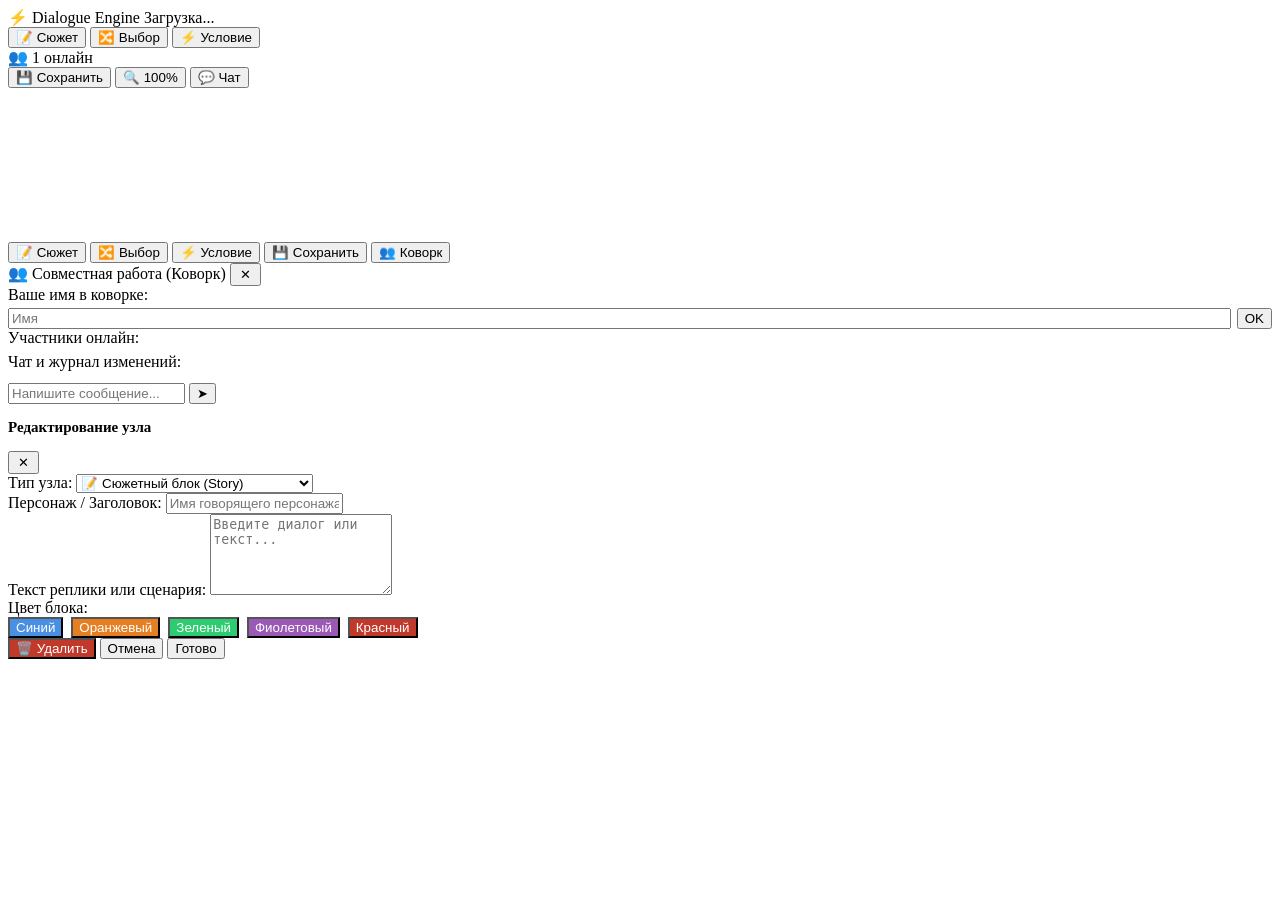
==== cowork/static/index.html @ dfa7e132 "feat: real-time cowork, updater and remove auto-sprite binding from story nodes" ====
<!DOCTYPE html>
<html lang="ru">
<head>
  <meta charset="UTF-8">
  <meta name="viewport" content="width=device-width, initial-scale=1.0, maximum-scale=5.0, user-scalable=yes">
  <meta name="apple-mobile-web-app-capable" content="yes">
  <meta name="mobile-web-app-capable" content="yes">
  <meta name="theme-color" content="#1e1e1e">
  <title>Dialogue Engine - Коворк</title>
  <link rel="stylesheet" href="/static/style.css">
</head>
<body>

  <!-- Верхняя панель (Desktop & Tablet) -->
  <header class="topbar">
    <div class="brand">
      <span class="brand-icon">⚡</span>
      <span class="brand-title">Dialogue Engine</span>
      <span id="lblProjectTitle" class="project-title">Загрузка...</span>
    </div>

    <!-- Быстрое создание нод (Desktop) -->
    <div class="topbar-actions topbar-center-buttons">
      <button class="btn btn-primary" onclick="createNode('story')">📝 Сюжет</button>
      <button class="btn" onclick="createNode('choice')">🔀 Выбор</button>
      <button class="btn" onclick="createNode('condition')">⚡ Условие</button>
    </div>

    <!-- Участники коворка и действия -->
    <div class="topbar-actions">
      <div id="collaboratorsPill" class="collaborators-pill" onclick="toggleDrawer()">
        <span>👥</span>
        <span id="lblOnlineCount">1 онлайн</span>
        <div id="avatarsContainer" class="collaborators-avatars"></div>
      </div>

      <button class="btn btn-success" onclick="saveProject()">
        <span>💾</span> <span class="btn-text">Сохранить</span>
      </button>

      <button class="btn" onclick="resetZoom()" title="Сбросить масштаб (100%)">
        <span>🔍</span> <span id="lblZoom">100%</span>
      </button>

      <button class="btn" onclick="toggleDrawer()">
        <span>💬</span> <span class="btn-text">Чат</span>
      </button>
    </div>
  </header>

  <!-- Интерактивный холст -->
  <main id="canvasContainer" class="canvas-container">
    <div id="canvasWorld" class="canvas-world">
      <!-- SVG слой соединений -->
      <svg id="connectionsSvg" class="connections-svg">
        <defs>
          <marker id="arrow" viewBox="0 0 10 10" refX="8" refY="5" markerWidth="6" markerHeight="6" orient="auto-start-reverse">
            <path d="M 0 1 L 10 5 L 0 9 z" fill="#a9b7c6"/>
          </marker>
          <marker id="arrow-active" viewBox="0 0 10 10" refX="8" refY="5" markerWidth="6" markerHeight="6" orient="auto-start-reverse">
            <path d="M 0 1 L 10 5 L 0 9 z" fill="#ffcc00"/>
          </marker>
        </defs>
        <!-- Активная тянущаяся связь при создании -->
        <path id="tempCable" class="connection-path connection-active" d="" style="display: none;"/>
      </svg>

      <!-- Контейнер блоков сценария -->
      <div id="nodesContainer"></div>

      <!-- Слой удаленных курсоров участников коворка -->
      <div id="remoteCursorsContainer"></div>
    </div>
  </main>

  <!-- Мобильная нижняя панель действий -->
  <nav class="mobile-bottom-bar">
    <button class="mobile-btn" onclick="createNode('story')">
      <span class="mobile-btn-icon">📝</span>
      <span>Сюжет</span>
    </button>
    <button class="mobile-btn" onclick="createNode('choice')">
      <span class="mobile-btn-icon">🔀</span>
      <span>Выбор</span>
    </button>
    <button class="mobile-btn" onclick="createNode('condition')">
      <span class="mobile-btn-icon">⚡</span>
      <span>Условие</span>
    </button>
    <button class="mobile-btn" onclick="saveProject()">
      <span class="mobile-btn-icon">💾</span>
      <span>Сохранить</span>
    </button>
    <button class="mobile-btn" onclick="toggleDrawer()">
      <span class="mobile-btn-icon">👥</span>
      <span>Коворк</span>
    </button>
  </nav>

  <!-- Боковая панель: список участников и чат -->
  <aside id="coworkDrawer" class="drawer">
    <div class="drawer-header">
      <span class="drawer-title">👥 Совместная работа (Коворк)</span>
      <button class="btn" onclick="toggleDrawer()" style="padding: 2px 8px;">✕</button>
    </div>
    <div class="drawer-content">
      <!-- Мой профиль -->
      <div>
        <label class="form-label">Ваше имя в коворке:</label>
        <div style="display: flex; gap: 6px; margin-top: 4px;">
          <input type="text" id="inputMyName" class="form-control" style="flex-grow: 1;" placeholder="Имя">
          <button class="btn btn-primary" onclick="updateMyName()">OK</button>
        </div>
      </div>

      <!-- Список участников онлайн -->
      <div>
        <label class="form-label">Участники онлайн:</label>
        <div id="collaboratorsList" class="collaborators-list" style="margin-top: 6px;"></div>
      </div>

      <!-- Чат и журнал событий -->
      <div style="flex-grow: 1; display: flex; flex-direction: column;">
        <label class="form-label">Чат и журнал изменений:</label>
        <div id="chatBox" class="chat-box" style="margin-top: 6px;"></div>
        <div class="chat-input-row" style="margin-top: 6px;">
          <input type="text" id="inputChatMsg" class="chat-input" placeholder="Напишите сообщение...">
          <button class="btn btn-primary" onclick="sendChatMessage()">➤</button>
        </div>
      </div>
    </div>
  </aside>

  <!-- Модальное окно редактирования узла -->
  <div id="nodeModal" class="modal-overlay">
    <div class="modal-box">
      <div class="modal-header">
        <h3 id="modalTitle" style="font-size: 15px;">Редактирование узла</h3>
        <button class="btn" onclick="closeNodeModal()" style="padding: 2px 8px;">✕</button>
      </div>
      <div class="modal-body">
        <input type="hidden" id="editNodeId">

        <div class="form-group">
          <label class="form-label">Тип узла:</label>
          <select id="editNodeType" class="form-control">
            <option value="story">📝 Сюжетный блок (Story)</option>
            <option value="choice">🔀 Развилка / Выбор (Choice)</option>
            <option value="condition">⚡ Логическое условие (Condition)</option>
            <option value="music">🎵 Музыка / Звук (Audio)</option>
            <option value="label">🏷️ Метка / Сцена (Label)</option>
          </select>
        </div>

        <div class="form-group">
          <label class="form-label">Персонаж / Заголовок:</label>
          <input type="text" id="editNodeTitle" class="form-control" placeholder="Имя говорящего персонажа или метка">
        </div>

        <div class="form-group">
          <label class="form-label">Текст реплики или сценария:</label>
          <textarea id="editNodeContent" class="form-control" rows="5" placeholder="Введите диалог или текст..."></textarea>
        </div>

        <div class="form-group">
          <label class="form-label">Цвет блока:</label>
          <div style="display: flex; gap: 8px; flex-wrap: wrap;">
            <button type="button" class="btn" style="background: #4a90e2; color: white;" onclick="setEditColor('#4a90e2')">Синий</button>
            <button type="button" class="btn" style="background: #e67e22; color: white;" onclick="setEditColor('#e67e22')">Оранжевый</button>
            <button type="button" class="btn" style="background: #2ecc71; color: white;" onclick="setEditColor('#2ecc71')">Зеленый</button>
            <button type="button" class="btn" style="background: #9b59b6; color: white;" onclick="setEditColor('#9b59b6')">Фиолетовый</button>
            <button type="button" class="btn" style="background: #c0392b; color: white;" onclick="setEditColor('#c0392b')">Красный</button>
          </div>
          <input type="hidden" id="editNodeColor" value="">
        </div>
      </div>
      <div class="modal-footer">
        <button class="btn" style="background: #c0392b; color: white; margin-right: auto;" onclick="deleteCurrentNode()">🗑️ Удалить</button>
        <button class="btn" onclick="closeNodeModal()">Отмена</button>
        <button class="btn btn-primary" onclick="saveNodeModal()">Готово</button>
      </div>
    </div>
  </div>

  <script src="/static/app.js"></script>
</body>
</html>
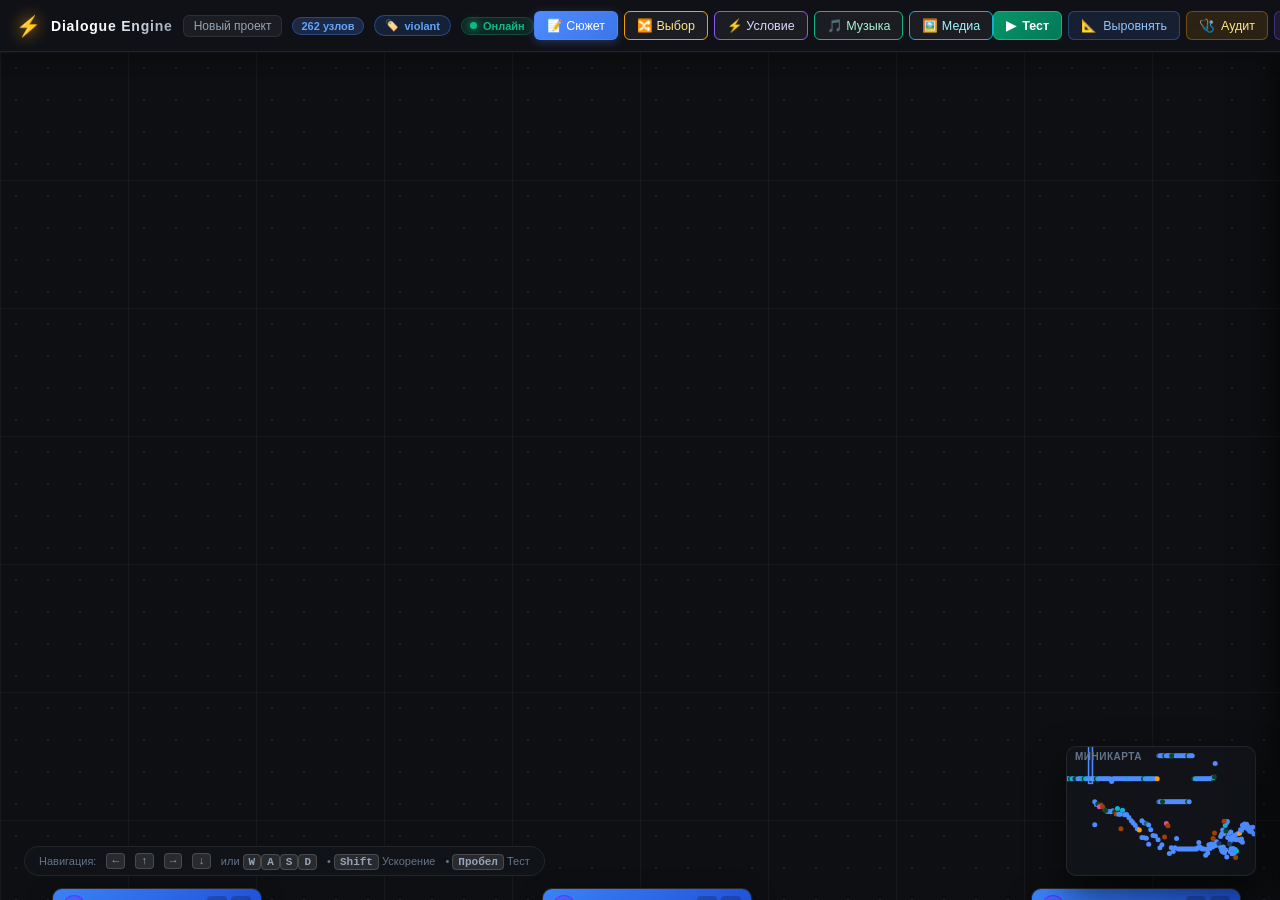
==== commit a7ee4185: "feat: multi-session links, P2P & GitHub Pages web studio" ====
--- a/cowork/static/index.html
+++ b/cowork/static/index.html
@@ -5,46 +5,107 @@
   <meta name="viewport" content="width=device-width, initial-scale=1.0, maximum-scale=5.0, user-scalable=yes">
   <meta name="apple-mobile-web-app-capable" content="yes">
   <meta name="mobile-web-app-capable" content="yes">
-  <meta name="theme-color" content="#1e1e1e">
-  <title>Dialogue Engine - Коворк</title>
-  <link rel="stylesheet" href="/static/style.css">
+  <meta name="theme-color" content="#121318">
+  <title>Dialogue Engine Studio - Коворк 24/7</title>
+  <link rel="stylesheet" href="style.css">
+  <script src="https://unpkg.com/peerjs@1.5.4/dist/peerjs.min.js"></script>
 </head>
 <body>
 
-  <!-- Верхняя панель (Desktop & Tablet) -->
+  <!-- Верхняя панель (Studio Topbar) -->
   <header class="topbar">
     <div class="brand">
       <span class="brand-icon">⚡</span>
       <span class="brand-title">Dialogue Engine</span>
-      <span id="lblProjectTitle" class="project-title">Загрузка...</span>
+      <span id="lblProjectTitle" class="project-title">violant.json</span>
+      <span id="lblNodeCount" style="font-size: 11px; padding: 2px 8px; background: rgba(79, 140, 255, 0.2); color: #60a5fa; border-radius: 12px; font-weight: 700; border: 1px solid rgba(79, 140, 255, 0.3);">262 узла</span>
+      
+      <!-- Индикатор и переключатель сессии (у каждой сессии своя ссылка) -->
+      <button class="btn session-pill-btn" onclick="openSessionModal()" title="Текущая сессия. Нажмите, чтобы скопировать ссылку, сменить или создать новую">
+        <span>🏷️</span>
+        <span id="sessionNameDisplay" style="font-weight: 700; color: #60a5fa;">violant</span>
+      </button>
+
+      <div class="online-indicator">
+        <span class="online-indicator-dot"></span>
+        <span>Онлайн</span>
+      </div>
     </div>
 
     <!-- Быстрое создание нод (Desktop) -->
     <div class="topbar-actions topbar-center-buttons">
       <button class="btn btn-primary" onclick="createNode('story')">📝 Сюжет</button>
-      <button class="btn" onclick="createNode('choice')">🔀 Выбор</button>
-      <button class="btn" onclick="createNode('condition')">⚡ Условие</button>
-    </div>
-
-    <!-- Участники коворка и действия -->
+      <button class="btn" onclick="createNode('choice')" style="border-color: #f59e0b; color: #fde68a;">🔀 Выбор</button>
+      <button class="btn" onclick="createNode('condition')" style="border-color: #8b5cf6; color: #ddd6fe;">⚡ Условие</button>
+      <button class="btn" onclick="createNode('music')" style="border-color: #10b981; color: #a7f3d0;">🎵 Музыка</button>
+      <button class="btn" onclick="createNode('media')" style="border-color: #06b6d4; color: #a5f3fc;">🖼️ Медиа</button>
+    </div>
+
+    <!-- Инструменты и плагины движка -->
     <div class="topbar-actions">
-      <div id="collaboratorsPill" class="collaborators-pill" onclick="toggleDrawer()">
+      <!-- Плагин: Быстрый тест новеллы -->
+      <button class="btn btn-plugin-play" onclick="startQuickPlaytest()" title="Запустить быстрый тест сценария (Пробел)">
+        <span>▶</span> <span>Тест</span>
+      </button>
+
+      <!-- Плагин: Авто-расстановка узлов -->
+      <button class="btn btn-plugin-layout" onclick="runAutoLayout()" title="Автоматически выровнять граф слева направо (Ctrl+L)">
+        <span>📐</span> <span>Выровнять</span>
+      </button>
+
+      <!-- Плагин: Диагностика сюжета -->
+      <button class="btn btn-plugin-audit" onclick="openGraphAuditModal()" title="Проверка связей и тупиков сюжета">
+        <span>🩺</span> <span>Аудит</span>
+      </button>
+
+      <!-- Плагин: Счетчик слов и статистика -->
+      <button class="btn btn-plugin-stats" onclick="openWordStatsModal()" title="Статистика слов и персонажей">
+        <span>📊</span> <span>Слова</span>
+      </button>
+
+      <!-- База персонажей и спрайты -->
+      <button class="btn" onclick="openCharactersModal()" title="База персонажей, цвета реплик и спрайты" style="border-color: #a855f7; color: #d8b4fe;">
+        <span>👥</span> <span>Герои</span>
+      </button>
+
+      <!-- Плагин: Экспорт в Ren'Py -->
+      <button class="btn" onclick="openRenPyExportModal()" title="Сгенерировать и скачать Ren'Py script.rpy" style="border-color: #f43f5e; color: #fda4af;">
+        <span>💾</span> <span>RPY</span>
+      </button>
+
+      <!-- Быстрый поиск и обзор -->
+      <button class="btn" onclick="openNodeSearchModal()" title="Поиск реплики или персонажа (Ctrl+F)">
+        <span>🔍</span>
+      </button>
+
+      <button class="btn" onclick="fitViewToNodes()" title="Уместить все узлы на экране (0)">
+        <span>🎯</span>
+      </button>
+
+      <!-- Поделиться ссылкой на сессию -->
+      <button class="btn btn-primary" onclick="copySessionShareLink()" title="Скопировать персональную ссылку на эту сессию">
+        <span>🔗</span> <span>Поделиться</span>
+      </button>
+
+      <!-- Развертывание в GitHub репозиторий -->
+      <button class="btn" onclick="openGitHubModal()" title="Развертывание и экспорт в GitHub репозиторий" style="border-color: #f43f5e; color: #fda4af;">
+        <span>🐙</span> <span>GitHub</span>
+      </button>
+
+      <button class="btn btn-success" onclick="saveProject()" title="Сохранить проект на сервере (Ctrl+S)">
+        <span>💾</span>
+      </button>
+
+      <button class="btn" onclick="downloadProjectJson()" title="Скачать violant.json на устройство">
+        <span>📥</span>
+      </button>
+
+      <!-- Участники коворка -->
+      <div id="collaboratorsPill" class="collaborators-pill" onclick="toggleDrawer()" title="Участники и чат">
         <span>👥</span>
-        <span id="lblOnlineCount">1 онлайн</span>
+        <span id="lblOnlineCount">1</span>
         <div id="avatarsContainer" class="collaborators-avatars"></div>
       </div>
-
-      <button class="btn btn-success" onclick="saveProject()">
-        <span>💾</span> <span class="btn-text">Сохранить</span>
-      </button>
-
-      <button class="btn" onclick="resetZoom()" title="Сбросить масштаб (100%)">
-        <span>🔍</span> <span id="lblZoom">100%</span>
-      </button>
-
-      <button class="btn" onclick="toggleDrawer()">
-        <span>💬</span> <span class="btn-text">Чат</span>
-      </button>
     </div>
   </header>
 
@@ -55,21 +116,39 @@
       <svg id="connectionsSvg" class="connections-svg">
         <defs>
           <marker id="arrow" viewBox="0 0 10 10" refX="8" refY="5" markerWidth="6" markerHeight="6" orient="auto-start-reverse">
-            <path d="M 0 1 L 10 5 L 0 9 z" fill="#a9b7c6"/>
+            <path d="M 0 1 L 10 5 L 0 9 z" fill="#64748b"/>
           </marker>
           <marker id="arrow-active" viewBox="0 0 10 10" refX="8" refY="5" markerWidth="6" markerHeight="6" orient="auto-start-reverse">
             <path d="M 0 1 L 10 5 L 0 9 z" fill="#ffcc00"/>
           </marker>
         </defs>
-        <!-- Активная тянущаяся связь при создании -->
+        <!-- Активная тянущаяся связь при соединении -->
         <path id="tempCable" class="connection-path connection-active" d="" style="display: none;"/>
       </svg>
 
       <!-- Контейнер блоков сценария -->
       <div id="nodesContainer"></div>
 
-      <!-- Слой удаленных курсоров участников коворка -->
+      <!-- Слой удаленных курсоров участников -->
       <div id="remoteCursorsContainer"></div>
+    </div>
+
+    <!-- Подсказка по управлению стрелочками -->
+    <div class="keyboard-hints-pill">
+      <span>Навигация:</span>
+      <span class="key-kbd">←</span>
+      <span class="key-kbd">↑</span>
+      <span class="key-kbd">→</span>
+      <span class="key-kbd">↓</span>
+      <span>или <span class="key-kbd">W</span><span class="key-kbd">A</span><span class="key-kbd">S</span><span class="key-kbd">D</span></span>
+      <span>• <span class="key-kbd">Shift</span> Ускорение</span>
+      <span>• <span class="key-kbd">Пробел</span> Тест</span>
+    </div>
+
+    <!-- Миникарта всего сценария -->
+    <div class="minimap-panel" id="minimapPanel" title="Кликните на миникарту для быстрого перехода">
+      <span class="minimap-header">Миникарта</span>
+      <canvas id="minimapCanvas" class="minimap-canvas"></canvas>
     </div>
   </main>
 
@@ -83,9 +162,17 @@
       <span class="mobile-btn-icon">🔀</span>
       <span>Выбор</span>
     </button>
-    <button class="mobile-btn" onclick="createNode('condition')">
-      <span class="mobile-btn-icon">⚡</span>
-      <span>Условие</span>
+    <button class="mobile-btn" onclick="startQuickPlaytest()">
+      <span class="mobile-btn-icon" style="color: #10b981;">▶</span>
+      <span>Тест</span>
+    </button>
+    <button class="mobile-btn" onclick="fitViewToNodes()">
+      <span class="mobile-btn-icon">🎯</span>
+      <span>Обзор</span>
+    </button>
+    <button class="mobile-btn" onclick="openNodeSearchModal()">
+      <span class="mobile-btn-icon">🔍</span>
+      <span>Поиск</span>
     </button>
     <button class="mobile-btn" onclick="saveProject()">
       <span class="mobile-btn-icon">💾</span>
@@ -93,14 +180,14 @@
     </button>
     <button class="mobile-btn" onclick="toggleDrawer()">
       <span class="mobile-btn-icon">👥</span>
-      <span>Коворк</span>
+      <span>Чат</span>
     </button>
   </nav>
 
   <!-- Боковая панель: список участников и чат -->
   <aside id="coworkDrawer" class="drawer">
     <div class="drawer-header">
-      <span class="drawer-title">👥 Совместная работа (Коворк)</span>
+      <span class="drawer-title">👥 Участники и Коворк-чат</span>
       <button class="btn" onclick="toggleDrawer()" style="padding: 2px 8px;">✕</button>
     </div>
     <div class="drawer-content">
@@ -113,48 +200,268 @@
         </div>
       </div>
 
-      <!-- Список участников онлайн -->
+      <!-- Список активных соавторов -->
       <div>
-        <label class="form-label">Участники онлайн:</label>
-        <div id="collaboratorsList" class="collaborators-list" style="margin-top: 6px;"></div>
-      </div>
-
-      <!-- Чат и журнал событий -->
+        <label class="form-label">Сейчас в сессии (<span id="drawerOnlineCount">1</span>):</label>
+        <div id="collaboratorsList" style="margin-top: 6px; display: flex; flex-direction: column; gap: 6px;"></div>
+      </div>
+
+      <!-- Чат -->
       <div style="flex-grow: 1; display: flex; flex-direction: column;">
-        <label class="form-label">Чат и журнал изменений:</label>
+        <label class="form-label">Чат коворка:</label>
         <div id="chatBox" class="chat-box" style="margin-top: 6px;"></div>
-        <div class="chat-input-row" style="margin-top: 6px;">
-          <input type="text" id="inputChatMsg" class="chat-input" placeholder="Напишите сообщение...">
-          <button class="btn btn-primary" onclick="sendChatMessage()">➤</button>
+        <div style="display: flex; gap: 6px; margin-top: 8px;">
+          <input type="text" id="inputChatMsg" class="form-control" style="flex-grow: 1;" placeholder="Написать сообщение...">
+          <button class="btn btn-primary" onclick="sendChatMessage()">Отправить</button>
         </div>
       </div>
     </div>
   </aside>
 
-  <!-- Модальное окно редактирования узла -->
+  <!-- ==========================================================================
+       ПЛАГИН 1: РЕЖИМ БЫСТРОГО ТЕСТА НОВЕЛЛЫ (QUICK PLAYTEST)
+       ========================================================================== -->
+  <div id="playtestModal" class="playtest-overlay">
+    <div class="playtest-topbar">
+      <div class="playtest-info">
+        <span style="color: #10b981; font-weight: 700;">▶ ТЕСТИРОВАНИЕ СЦЕНАРИЯ</span>
+        <span>•</span>
+        <span id="playtestNodeId" style="font-family: monospace; color: #94a3b8;">Узел #...</span>
+        <span>•</span>
+        <span style="font-size: 11px; color: #64748b;">Пробел / Enter / Клик для продолжения</span>
+      </div>
+      <div style="display: flex; gap: 8px;">
+        <button class="btn" onclick="playtestRestart()" title="Начать сначала">⏮ Сначала</button>
+        <button class="btn" onclick="playtestBack()" title="Предыдущая реплика">◀ Назад</button>
+        <button class="btn btn-primary" onclick="playtestNext()" title="Следующая реплика">Вперед ▶</button>
+        <button class="btn" onclick="stopQuickPlaytest()" style="background: rgba(239, 68, 68, 0.2); border-color: #ef4444; color: #fca5a5;">✕ Выход</button>
+      </div>
+    </div>
+
+    <!-- Центральная сцена: фоны, метки, развилки -->
+    <div class="playtest-center-stage" id="playtestCenterStage">
+      <div id="playtestSceneLabel" class="playtest-scene-label"></div>
+      <div id="playtestChoicesBox" class="playtest-choices-box" style="display: none;"></div>
+    </div>
+
+    <!-- Нижняя диалоговая плашка новеллы -->
+    <div class="playtest-textbox" onclick="playtestNext()">
+      <div id="playtestSpeakerTag" class="playtest-speaker-tag">Спикер</div>
+      <div id="playtestDialogueText" class="playtest-dialogue-text">Текст диалога...</div>
+      <div class="playtest-advance-hint">▼ Кликните для продолжения</div>
+    </div>
+  </div>
+
+  <!-- ==========================================================================
+       ПЛАГИН 2: ДИАГНОСТИКА СЮЖЕТА (GRAPH VALIDATOR)
+       ========================================================================== -->
+  <div id="auditModal" class="modal-overlay">
+    <div class="modal-card" style="max-width: 650px; max-height: 85vh;">
+      <div class="modal-header">
+        <h3 style="margin: 0; font-size: 16px; color: #f59e0b;">🩺 Диагностика сценария и проверка связей</h3>
+        <button class="btn" onclick="closeGraphAuditModal()" style="padding: 2px 8px;">✕</button>
+      </div>
+      <div class="modal-body" style="padding: 14px 18px;">
+        <div id="auditSummaryBar" style="display: flex; gap: 12px; margin-bottom: 12px; font-size: 13px;"></div>
+        <div id="auditIssuesList" style="display: flex; flex-direction: column; gap: 8px; max-height: 50vh; overflow-y: auto;"></div>
+      </div>
+      <div class="modal-footer">
+        <button class="btn" onclick="closeGraphAuditModal()">Закрыть</button>
+        <button class="btn btn-primary" onclick="runGraphAudit()">Обновить аудит 🔄</button>
+      </div>
+    </div>
+  </div>
+
+  <!-- ==========================================================================
+       ПЛАГИН 3: СТАТИСТИКА СЛОВ И ПЕРСОНАЖЕЙ (WORD COUNTER)
+       ========================================================================== -->
+  <div id="statsModal" class="modal-overlay">
+    <div class="modal-card" style="max-width: 620px; max-height: 85vh;">
+      <div class="modal-header">
+        <h3 style="margin: 0; font-size: 16px; color: #a78bfa;">📊 Статистика слов и персонажей</h3>
+        <button class="btn" onclick="closeWordStatsModal()" style="padding: 2px 8px;">✕</button>
+      </div>
+      <div class="modal-body" style="padding: 16px 18px;">
+        <!-- Карточки ключевых метрик -->
+        <div style="display: grid; grid-template-columns: repeat(4, 1fr); gap: 10px; margin-bottom: 16px;">
+          <div style="background: rgba(255,255,255,0.04); padding: 10px; border-radius: 8px; text-align: center; border: 1px solid var(--border);">
+            <div id="statTotalWords" style="font-size: 20px; font-weight: 800; color: #4f8cff;">0</div>
+            <div style="font-size: 11px; color: #94a3b8; margin-top: 2px;">Всего слов</div>
+          </div>
+          <div style="background: rgba(255,255,255,0.04); padding: 10px; border-radius: 8px; text-align: center; border: 1px solid var(--border);">
+            <div id="statTotalChars" style="font-size: 20px; font-weight: 800; color: #10b981;">0</div>
+            <div style="font-size: 11px; color: #94a3b8; margin-top: 2px;">Символов</div>
+          </div>
+          <div style="background: rgba(255,255,255,0.04); padding: 10px; border-radius: 8px; text-align: center; border: 1px solid var(--border);">
+            <div id="statTotalNodes" style="font-size: 20px; font-weight: 800; color: #f59e0b;">0</div>
+            <div style="font-size: 11px; color: #94a3b8; margin-top: 2px;">Узлов сценария</div>
+          </div>
+          <div style="background: rgba(255,255,255,0.04); padding: 10px; border-radius: 8px; text-align: center; border: 1px solid var(--border);">
+            <div id="statReadingTime" style="font-size: 20px; font-weight: 800; color: #ec4899;">0 мин</div>
+            <div style="font-size: 11px; color: #94a3b8; margin-top: 2px;">Время чтения</div>
+          </div>
+        </div>
+
+        <h4 style="font-size: 13px; color: #cbd5e1; margin-bottom: 8px;">Реплики по персонажам:</h4>
+        <div id="statCharactersTable" style="display: flex; flex-direction: column; gap: 8px; max-height: 40vh; overflow-y: auto;"></div>
+      </div>
+      <div class="modal-footer">
+        <button class="btn btn-primary" onclick="closeWordStatsModal()">Понятно</button>
+      </div>
+    </div>
+  </div>
+
+  <!-- ==========================================================================
+       ПЛАГИН 4: ЭКСПОРТ В REN'PY (.RPY)
+       ========================================================================== -->
+  <div id="renpyModal" class="modal-overlay">
+    <div class="modal-card" style="max-width: 680px; max-height: 85vh;">
+      <div class="modal-header">
+        <h3 style="margin: 0; font-size: 16px; color: #f43f5e;">💾 Экспорт в Ren'Py (script.rpy)</h3>
+        <button class="btn" onclick="closeRenPyExportModal()" style="padding: 2px 8px;">✕</button>
+      </div>
+      <div class="modal-body" style="padding: 14px 18px;">
+        <p style="font-size: 13px; color: #94a3b8; margin-bottom: 10px;">
+          Чистый скрипт Ren'Py со всеми метками, диалогами, персонажами и развилками menus:
+        </p>
+        <textarea id="renpyCodePreview" class="form-control" style="font-family: monospace; font-size: 12px; height: 320px; white-space: pre;" readonly></textarea>
+      </div>
+      <div class="modal-footer">
+        <button class="btn" onclick="copyRenPyCode()">📋 Скопировать код</button>
+        <button class="btn btn-success" onclick="downloadRenPyFile()">📥 Скачать script.rpy</button>
+      </div>
+    </div>
+  </div>
+
+  <!-- ==========================================================================
+       ПОИСК УЗЛОВ СЦЕНАРИЯ
+       ========================================================================== -->
+  <div id="searchModal" class="modal-overlay">
+    <div class="modal-card" style="max-width: 600px; max-height: 85vh;">
+      <div class="modal-header">
+        <h3 style="margin: 0; font-size: 16px;">🔍 Поиск по сценарию (<span id="searchResultCount">0</span> узлов)</h3>
+        <button class="btn" onclick="closeNodeSearchModal()" style="padding: 2px 8px;">✕</button>
+      </div>
+      <div style="padding: 12px 16px; border-bottom: 1px solid var(--border);">
+        <input type="text" id="nodeSearchInput" class="form-control" placeholder="Поиск по персонажу, тексту реплики или ID..." oninput="filterNodeList(this.value)">
+      </div>
+      <div id="nodeSearchResults" style="overflow-y: auto; flex-grow: 1; padding: 10px 16px; display: flex; flex-direction: column; gap: 8px; max-height: 50vh;"></div>
+    </div>
+  </div>
+
+  <!-- ==========================================================================
+       АВТОРИЗАЦИЯ (ПАРОЛЬ)
+       ========================================================================== -->
+  <div id="authModal" class="modal-overlay">
+    <div class="modal-card" style="max-width: 360px; text-align: center; border: 1px solid #333;">
+      <div style="font-size: 38px; margin-bottom: 8px;">🔒</div>
+      <h2 style="margin: 0 0 6px 0; font-size: 19px; color: #fff;">Dialogue Engine</h2>
+      <p style="color: #888; font-size: 13px; margin: 0 0 18px 0;">Введите пароль для доступа к коворку</p>
+
+      <div class="form-group" style="margin-bottom: 14px;">
+        <input type="password" id="authPasswordInput" class="form-control" placeholder="Пароль..." style="font-size: 16px; text-align: center; letter-spacing: 2px;" onkeydown="if(event.key==='Enter')submitAuthPassword()">
+      </div>
+
+      <div style="display: flex; align-items: center; justify-content: center; gap: 8px; margin-bottom: 18px; font-size: 13px; color: #aaa;">
+        <input type="checkbox" id="authRememberMe" checked>
+        <label for="authRememberMe">Запомнить на этом устройстве</label>
+      </div>
+
+      <div id="authErrorMsg" style="color: #ff5555; font-size: 13px; margin-bottom: 12px; display: none;"></div>
+
+      <button class="btn btn-primary" onclick="submitAuthPassword()" style="width: 100%; padding: 10px; font-size: 15px; border-radius: 6px;">
+        Войти 🚀
+      </button>
+    </div>
+  </div>
+
+  <!-- ==========================================================================
+       РЕДАКТИРОВАНИЕ УЗЛА
+       ========================================================================== -->
   <div id="nodeModal" class="modal-overlay">
-    <div class="modal-box">
-      <div class="modal-header">
-        <h3 id="modalTitle" style="font-size: 15px;">Редактирование узла</h3>
+    <div class="modal-card" style="max-width: 620px; width: 95%;">
+      <div class="modal-header">
+        <h3 id="modalNodeTitle" style="margin: 0; font-size: 16px;">Редактировать узел</h3>
         <button class="btn" onclick="closeNodeModal()" style="padding: 2px 8px;">✕</button>
       </div>
-      <div class="modal-body">
+      <div class="modal-body" style="max-height: 75vh; overflow-y: auto;">
         <input type="hidden" id="editNodeId">
 
         <div class="form-group">
           <label class="form-label">Тип узла:</label>
-          <select id="editNodeType" class="form-control">
-            <option value="story">📝 Сюжетный блок (Story)</option>
-            <option value="choice">🔀 Развилка / Выбор (Choice)</option>
-            <option value="condition">⚡ Логическое условие (Condition)</option>
-            <option value="music">🎵 Музыка / Звук (Audio)</option>
-            <option value="label">🏷️ Метка / Сцена (Label)</option>
+          <select id="editNodeType" class="form-control" onchange="onNodeTypeChanged(this.value)">
+            <option value="story">📝 Сюжет / Диалог</option>
+            <option value="choice">🔀 Выбор / Развилка</option>
+            <option value="condition">⚡ Условие (If / Else)</option>
+            <option value="music">🎵 Музыка / Звук</option>
+            <option value="media">🖼️ Медиа / Фон / Спрайт</option>
+            <option value="label">🏷️ Метка сцены (Label)</option>
+            <option value="pause">⏱️ Пауза</option>
+            <option value="variable">📦 Переменная</option>
+            <option value="animation">✨ Анимация</option>
+            <option value="python_code">🐍 Python код</option>
           </select>
         </div>
 
+        <!-- Поле заголовка / имени говорящего -->
         <div class="form-group">
-          <label class="form-label">Персонаж / Заголовок:</label>
-          <input type="text" id="editNodeTitle" class="form-control" placeholder="Имя говорящего персонажа или метка">
+          <div style="display: flex; justify-content: space-between; align-items: center; margin-bottom: 4px;">
+            <label class="form-label" style="margin: 0;">Персонаж / Заголовок:</label>
+            <button type="button" class="btn" onclick="setNarratorTitle()" style="font-size: 11px; padding: 2px 8px; color: #94a3b8;">💭 Слова автора (#)</button>
+          </div>
+          <!-- Быстрый выбор героев -->
+          <div id="charQuickPills" style="display: flex; gap: 6px; flex-wrap: wrap; margin-bottom: 6px;"></div>
+          <input type="text" id="editNodeTitle" class="form-control" placeholder="Например: Ника (pose_01) или Ривер" oninput="onNodeTitleInput(this.value)">
+        </div>
+
+        <!-- 1. ЦВЕТ ИМЕНИ ПЕРСОНАЖА -->
+        <div class="form-group" id="nodeHeaderTextColorGroup">
+          <div style="display: flex; justify-content: space-between; align-items: center; margin-bottom: 6px;">
+            <label class="form-label" style="margin: 0;">🎨 Цвет имени говорящего (в шапке блока):</label>
+            <span id="charColorPreview" style="font-weight: 700; font-size: 13px; padding: 2px 10px; border-radius: 4px; background: rgba(0,0,0,0.4); border: 1px solid rgba(255,255,255,0.1);">Имя персонажа</span>
+          </div>
+          <div style="display: flex; gap: 6px; flex-wrap: wrap; align-items: center;">
+            <button type="button" class="char-color-pill" style="background: #0080ff;" onclick="setCharTextColor('#0080ff')" title="Синий (Ривер)"></button>
+            <button type="button" class="char-color-pill" style="background: #00ffcc;" onclick="setCharTextColor('#00ffcc')" title="Бирюзовый (Ника)"></button>
+            <button type="button" class="char-color-pill" style="background: #ffff00;" onclick="setCharTextColor('#ffff00')" title="Жёлтый (Джен)"></button>
+            <button type="button" class="char-color-pill" style="background: #c060f8;" onclick="setCharTextColor('#c060f8')" title="Фиолетовый (Энджи)"></button>
+            <button type="button" class="char-color-pill" style="background: #8000ff;" onclick="setCharTextColor('#8000ff')" title="Пурпурный (???)"></button>
+            <button type="button" class="char-color-pill" style="background: #66ccff;" onclick="setCharTextColor('#66ccff')" title="Голубой (Телевизор)"></button>
+            <button type="button" class="char-color-pill" style="background: #ffffff;" onclick="setCharTextColor('#ffffff')" title="Белый"></button>
+            <button type="button" class="char-color-pill" style="background: #e74c3c;" onclick="setCharTextColor('#e74c3c')" title="Рубиновый"></button>
+            <button type="button" class="char-color-pill" style="background: #2ecc71;" onclick="setCharTextColor('#2ecc71')" title="Изумрудный"></button>
+            <input type="color" id="editNodeHeaderTextColorPicker" onchange="setCharTextColor(this.value)" style="width: 32px; height: 28px; padding: 0; border: none; border-radius: 4px; cursor: pointer; background: transparent;">
+            <input type="text" id="editNodeHeaderTextColor" class="form-control" style="width: 90px; height: 28px; font-family: monospace; font-size: 12px; padding: 2px 6px;" placeholder="#ffffff" oninput="setCharTextColor(this.value)">
+          </div>
+        </div>
+
+        <!-- 2. ЭМОЦИЯ И СПРАЙТ ПЕРСОНАЖА -->
+        <div class="form-group" id="nodeEmotionGroup">
+          <div style="display: flex; justify-content: space-between; align-items: center; margin-bottom: 6px;">
+            <label class="form-label" style="margin: 0;">🎭 Эмоция / Поза спрайта:</label>
+            <span style="font-size: 11px; color: #94a3b8;">(прописывается в заголовке: <code>Имя (эмоция)</code>)</span>
+          </div>
+          <div id="nodeEmotionPills" style="display: flex; gap: 6px; flex-wrap: wrap; margin-bottom: 6px;"></div>
+          <div style="display: flex; gap: 8px; align-items: center;">
+            <input type="text" id="editNodeEmotion" class="form-control" placeholder="Например: радость или pose_01" oninput="onEmotionInputChanged(this.value)" style="flex: 1;">
+            <button type="button" class="btn" style="padding: 4px 10px; font-size: 12px;" onclick="clearEmotion()">✕ Сброс</button>
+          </div>
+        </div>
+
+        <!-- 3. ПРЕВЬЮ СПРАЙТА В МОДАЛКЕ -->
+        <div id="nodeSpritePreviewContainer" class="node-sprite-preview-box">
+          <div class="node-sprite-preview-img-wrap">
+            <img id="nodeModalSpriteImg" src="" alt="Спрайт" style="display: none;">
+            <div id="nodeModalSpritePlaceholder" class="sprite-placeholder">
+              <span>🧍</span>
+              <span style="font-size: 11px; color: #64748b;">Нет файла</span>
+            </div>
+          </div>
+          <div class="node-sprite-preview-info">
+            <div id="nodeModalSpriteTitle" style="font-weight: 600; color: #f8fafc; font-size: 13px;">Персонаж не выбран</div>
+            <div id="nodeModalSpriteFile" style="font-size: 11px; color: #10b981; font-family: monospace;">—</div>
+            <div style="font-size: 11px; color: #64748b; margin-top: 4px;">Спрайт связывается автоматически по эмоции из заголовка</div>
+          </div>
         </div>
 
         <div class="form-group">
@@ -162,26 +469,168 @@
           <textarea id="editNodeContent" class="form-control" rows="5" placeholder="Введите диалог или текст..."></textarea>
         </div>
 
+        <!-- 4. ЦВЕТ ШАПКИ / ФОНА БЛОКА -->
         <div class="form-group">
-          <label class="form-label">Цвет блока:</label>
-          <div style="display: flex; gap: 8px; flex-wrap: wrap;">
-            <button type="button" class="btn" style="background: #4a90e2; color: white;" onclick="setEditColor('#4a90e2')">Синий</button>
-            <button type="button" class="btn" style="background: #e67e22; color: white;" onclick="setEditColor('#e67e22')">Оранжевый</button>
-            <button type="button" class="btn" style="background: #2ecc71; color: white;" onclick="setEditColor('#2ecc71')">Зеленый</button>
-            <button type="button" class="btn" style="background: #9b59b6; color: white;" onclick="setEditColor('#9b59b6')">Фиолетовый</button>
-            <button type="button" class="btn" style="background: #c0392b; color: white;" onclick="setEditColor('#c0392b')">Красный</button>
+          <label class="form-label">Цвет фона шапки блока:</label>
+          <div style="display: flex; gap: 8px; flex-wrap: wrap; align-items: center;">
+            <button type="button" class="btn" style="background: #4f8cff; color: white;" onclick="setEditColor('#4f8cff')">Синий</button>
+            <button type="button" class="btn" style="background: #f59e0b; color: white;" onclick="setEditColor('#f59e0b')">Оранжевый</button>
+            <button type="button" class="btn" style="background: #10b981; color: white;" onclick="setEditColor('#10b981')">Зеленый</button>
+            <button type="button" class="btn" style="background: #8b5cf6; color: white;" onclick="setEditColor('#8b5cf6')">Фиолетовый</button>
+            <button type="button" class="btn" style="background: #ef4444; color: white;" onclick="setEditColor('#ef4444')">Красный</button>
+            <button type="button" class="btn" style="background: #334155; color: white;" onclick="setEditColor('')">По умолчанию</button>
+            <input type="color" id="editNodeColorPicker" onchange="setEditColor(this.value)" style="width: 32px; height: 28px; padding: 0; border: none; border-radius: 4px; cursor: pointer; background: transparent;">
           </div>
           <input type="hidden" id="editNodeColor" value="">
         </div>
       </div>
       <div class="modal-footer">
-        <button class="btn" style="background: #c0392b; color: white; margin-right: auto;" onclick="deleteCurrentNode()">🗑️ Удалить</button>
+        <button class="btn" style="background: #ef4444; color: white; margin-right: auto;" onclick="deleteCurrentNode()">🗑️ Удалить</button>
         <button class="btn" onclick="closeNodeModal()">Отмена</button>
         <button class="btn btn-primary" onclick="saveNodeModal()">Готово</button>
       </div>
     </div>
   </div>
 
-  <script src="/static/app.js"></script>
+  <!-- ==========================================================================
+       БАЗА ПЕРСОНАЖЕЙ (CHARACTER MANAGER)
+       ========================================================================== -->
+  <div id="charactersModal" class="modal-overlay">
+    <div class="modal-card" style="max-width: 760px; width: 95%;">
+      <div class="modal-header">
+        <div style="display: flex; align-items: center; gap: 10px;">
+          <span style="font-size: 22px;">👥</span>
+          <div>
+            <h3 style="margin: 0; font-size: 16px;">База персонажей (Character Manager)</h3>
+            <div style="font-size: 11px; color: #94a3b8;">Цвета имен реплик, пресеты эмоций, аватары и автоподстановка</div>
+          </div>
+        </div>
+        <button class="btn" onclick="closeCharactersModal()" style="padding: 2px 8px;">✕</button>
+      </div>
+      <div class="modal-body" style="max-height: 72vh; overflow-y: auto;">
+        <div style="display: flex; justify-content: space-between; align-items: center; margin-bottom: 14px; gap: 8px; flex-wrap: wrap;">
+          <button class="btn btn-primary" onclick="openAddCharacterPrompt()" style="font-size: 12px; padding: 5px 12px;">➕ Добавить персонажа</button>
+          <button class="btn" onclick="scanCharactersFromGraph()" style="font-size: 12px; padding: 5px 12px; border-color: #3b82f6; color: #93c5fd;" title="Найти всех персонажей из сценария">🔄 Сканировать из сценария</button>
+        </div>
+        <div id="charactersListContainer" style="display: flex; flex-direction: column; gap: 10px;">
+          <!-- Карточки персонажей формируются в app.js -->
+        </div>
+      </div>
+      <div class="modal-footer">
+        <button class="btn" onclick="closeCharactersModal()">Закрыть</button>
+      </div>
+    </div>
+  </div>
+
+  <!-- ==========================================================================
+       УПРАВЛЕНИЕ СЕССИЯМИ (У КАЖДОЙ СЕССИИ СВОЯ ССЫЛКА)
+       ========================================================================== -->
+  <div id="sessionModal" class="modal-overlay">
+    <div class="modal-card" style="max-width: 620px; width: 95%;">
+      <div class="modal-header">
+        <div style="display: flex; align-items: center; gap: 10px;">
+          <span style="font-size: 22px;">🏷️</span>
+          <div>
+            <h3 style="margin: 0; font-size: 16px;">Сессии и совместные комнаты</h3>
+            <div style="font-size: 11px; color: #94a3b8;">У каждой сессии своя персональная ссылка для совместной работы</div>
+          </div>
+        </div>
+        <button class="btn" onclick="closeSessionModal()" style="padding: 2px 8px;">✕</button>
+      </div>
+      <div class="modal-body">
+        <!-- Текущая ссылка на сессию -->
+        <div class="form-group">
+          <label class="form-label">🔗 Персональная ссылка на текущую сессию:</label>
+          <div style="display: flex; gap: 8px;">
+            <input type="text" id="sessionShareLinkInput" class="form-control" readonly style="font-family: monospace; font-size: 12px; background: #12141a; color: #38bdf8;">
+            <button class="btn btn-primary" onclick="copySessionShareLink()" style="white-space: nowrap;">📋 Копировать</button>
+          </div>
+          <div style="font-size: 11px; color: #94a3b8; margin-top: 4px;">Любой, кто перейдет по этой ссылке, сразу подключится к редактированию этого проекта.</div>
+        </div>
+
+        <!-- Создание новой сессии / переход в другую -->
+        <div class="form-group" style="padding-top: 10px; border-top: 1px solid rgba(255,255,255,0.08);">
+          <label class="form-label">➕ Создать новую комнату или перейти по имени:</label>
+          <div style="display: flex; gap: 8px;">
+            <input type="text" id="newSessionNameInput" class="form-control" placeholder="Например: chapter2, test_room, prologue">
+            <button class="btn btn-success" onclick="createNewSessionFromModal()" style="white-space: nowrap;">Перейти 🚀</button>
+          </div>
+        </div>
+
+        <!-- Список известных сессий -->
+        <div class="form-group" style="margin-top: 14px;">
+          <div style="display: flex; justify-content: space-between; align-items: center; margin-bottom: 6px;">
+            <label class="form-label" style="margin: 0;">📁 Доступные комнаты:</label>
+            <button class="btn" onclick="refreshSessionsList()" style="font-size: 11px; padding: 2px 8px;">🔄 Обновить</button>
+          </div>
+          <div id="sessionsListContainer" style="display: flex; flex-direction: column; gap: 6px; max-height: 200px; overflow-y: auto;">
+            <!-- Список генерируется через JS -->
+          </div>
+        </div>
+      </div>
+      <div class="modal-footer">
+        <button class="btn" onclick="closeSessionModal()">Закрыть</button>
+      </div>
+    </div>
+  </div>
+
+  <!-- ==========================================================================
+       РАЗВЕРТЫВАНИЕ В GITHUB РЕПОЗИТОРИЙ
+       ========================================================================== -->
+  <div id="githubModal" class="modal-overlay">
+    <div class="modal-card" style="max-width: 680px; width: 95%;">
+      <div class="modal-header">
+        <div style="display: flex; align-items: center; gap: 10px;">
+          <span style="font-size: 24px;">🐙</span>
+          <div>
+            <h3 style="margin: 0; font-size: 16px;">Развертывание в GitHub репозиторий</h3>
+            <div style="font-size: 11px; color: #94a3b8;">Хостинг на GitHub Pages, CI/CD деплой и экспорт без необходимости в VPS сервере</div>
+          </div>
+        </div>
+        <button class="btn" onclick="closeGitHubModal()" style="padding: 2px 8px;">✕</button>
+      </div>
+      <div class="modal-body">
+        <div style="background: rgba(30, 41, 59, 0.7); border: 1px solid rgba(255,255,255,0.1); border-radius: 8px; padding: 14px; margin-bottom: 14px;">
+          <div style="font-weight: 700; color: #f8fafc; font-size: 14px; margin-bottom: 6px; display: flex; align-items: center; gap: 8px;">
+            <span>🌐 Онлайн-версия на GitHub Pages:</span>
+            <span class="online-indicator-dot" style="display: inline-block;"></span>
+          </div>
+          <div style="display: flex; gap: 8px; align-items: center;">
+            <a id="githubPagesUrl" href="https://komendant-zero.github.io/dialogue-engine/app/" target="_blank" class="form-control" style="font-family: monospace; font-size: 12px; color: #38bdf8; text-decoration: none; display: flex; align-items: center;">
+              https://komendant-zero.github.io/dialogue-engine/app/
+            </a>
+            <button class="btn btn-primary" onclick="copyGitHubPagesLink()" style="white-space: nowrap;">📋 Копировать</button>
+          </div>
+          <div style="font-size: 12px; color: #94a3b8; margin-top: 8px;">
+            Вся веб-студия развернута напрямую на GitHub Pages. Сценарии, авто-расстановка, плеер новеллы, спрайты и коворк работают прямо в браузере.
+          </div>
+        </div>
+
+        <div style="display: grid; grid-template-columns: 1fr 1fr; gap: 10px; margin-bottom: 14px;">
+          <div style="background: rgba(18, 20, 26, 0.9); border: 1px solid rgba(255,255,255,0.08); border-radius: 8px; padding: 12px;">
+            <div style="font-weight: 600; font-size: 13px; color: #cbd5e1; margin-bottom: 6px;">📦 Исходный репозиторий</div>
+            <a href="https://github.com/komendant-zero/dialogue-engine" target="_blank" class="btn" style="width: 100%; text-align: center; font-size: 12px; display: block;">Открыть на GitHub</a>
+          </div>
+          <div style="background: rgba(18, 20, 26, 0.9); border: 1px solid rgba(255,255,255,0.08); border-radius: 8px; padding: 12px;">
+            <div style="font-weight: 600; font-size: 13px; color: #cbd5e1; margin-bottom: 6px;">💾 Экспорт проекта</div>
+            <button class="btn btn-success" onclick="downloadProjectJson()" style="width: 100%; font-size: 12px;">Скачать JSON сценария</button>
+          </div>
+        </div>
+
+        <div style="background: #11141b; border-radius: 8px; padding: 12px; font-family: monospace; font-size: 12px; color: #94a3b8; border: 1px solid rgba(255,255,255,0.06);">
+          <div style="color: #cbd5e1; font-weight: bold; margin-bottom: 4px;">🚀 Быстрый деплой новых изменений в репозиторий:</div>
+          <div style="color: #38bdf8;">git add .</div>
+          <div style="color: #38bdf8;">git commit -m "update web studio"</div>
+          <div style="color: #38bdf8;">git push origin master</div>
+          <div style="color: #64748b; margin-top: 4px;"># GitHub Actions автоматически развернет обновленную студию на GitHub Pages!</div>
+        </div>
+      </div>
+      <div class="modal-footer">
+        <button class="btn" onclick="closeGitHubModal()">Закрыть</button>
+      </div>
+    </div>
+  </div>
+
+  <script src="app.js"></script>
 </body>
 </html>
--- a/cowork/static/style.css
+++ b/cowork/static/style.css
@@ -0,0 +1,1284 @@
+/* Dialogue Engine - Modern Web & Mobile Cowork Stylesheet (Studio Edition) */
+:root {
+  --bg-primary: #121318;
+  --bg-secondary: #1a1c24;
+  --bg-tertiary: #222530;
+  --bg-canvas: #0e0f12;
+  --grid-line: rgba(255, 255, 255, 0.04);
+  --grid-dot: rgba(255, 255, 255, 0.08);
+  
+  --text-primary: #f8fafc;
+  --text-secondary: #94a3b8;
+  --text-muted: #64748b;
+  
+  --accent: #4f8cff;
+  --accent-glow: rgba(79, 140, 255, 0.35);
+  --accent-hover: #3b76e8;
+  --success: #10b981;
+  --warning: #f59e0b;
+  --danger: #ef4444;
+  --purple: #8b5cf6;
+  --cyan: #06b6d4;
+  --orange: #f97316;
+  --pink: #ec4899;
+  
+  --border: rgba(255, 255, 255, 0.08);
+  --border-focus: rgba(79, 140, 255, 0.6);
+  --card-bg: rgba(26, 28, 36, 0.95);
+  --card-border: rgba(255, 255, 255, 0.07);
+  
+  --radius-xs: 4px;
+  --radius-sm: 6px;
+  --radius-md: 10px;
+  --radius-lg: 16px;
+  --shadow-sm: 0 2px 6px rgba(0, 0, 0, 0.3);
+  --shadow-md: 0 8px 24px rgba(0, 0, 0, 0.45);
+  --shadow-lg: 0 16px 36px rgba(0, 0, 0, 0.6);
+  --shadow-glow: 0 0 20px rgba(79, 140, 255, 0.25);
+}
+
+* {
+  box-sizing: border-box;
+  margin: 0;
+  padding: 0;
+  -webkit-tap-highlight-color: transparent;
+}
+
+html, body {
+  width: 100%;
+  height: 100%;
+  overflow: hidden;
+  background-color: var(--bg-canvas);
+  color: var(--text-primary);
+  font-family: -apple-system, BlinkMacSystemFont, "Segoe UI", Roboto, "Inter", Helvetica, Arial, sans-serif;
+  user-select: none;
+}
+
+/* ==========================================================================
+   ВЕРХНЯЯ ПАНЕЛЬ (TOPBAR)
+   ========================================================================== */
+.topbar {
+  position: absolute;
+  top: 0;
+  left: 0;
+  right: 0;
+  height: 52px;
+  background: rgba(18, 19, 24, 0.88);
+  backdrop-filter: blur(14px);
+  -webkit-backdrop-filter: blur(14px);
+  border-bottom: 1px solid var(--border);
+  display: flex;
+  align-items: center;
+  justify-content: space-between;
+  padding: 0 16px;
+  z-index: 100;
+  box-shadow: 0 4px 20px rgba(0, 0, 0, 0.35);
+}
+
+.brand {
+  display: flex;
+  align-items: center;
+  gap: 10px;
+  flex-shrink: 0;
+}
+
+.brand-icon {
+  font-size: 20px;
+  filter: drop-shadow(0 0 8px #f59e0b);
+}
+
+.brand-title {
+  font-weight: 800;
+  font-size: 14px;
+  letter-spacing: 0.8px;
+  background: linear-gradient(135deg, #ffffff 40%, #94a3b8 100%);
+  -webkit-background-clip: text;
+  -webkit-text-fill-color: transparent;
+}
+
+.project-title {
+  font-size: 12px;
+  color: var(--text-secondary);
+  background: rgba(255, 255, 255, 0.05);
+  border: 1px solid var(--border);
+  padding: 3px 10px;
+  border-radius: var(--radius-sm);
+  max-width: 150px;
+  overflow: hidden;
+  text-overflow: ellipsis;
+  white-space: nowrap;
+}
+
+.online-indicator {
+  display: inline-flex;
+  align-items: center;
+  gap: 6px;
+  font-size: 11px;
+  color: var(--success);
+  padding: 2px 8px;
+  background: rgba(16, 185, 129, 0.12);
+  border: 1px solid rgba(16, 185, 129, 0.25);
+  border-radius: 12px;
+  font-weight: 600;
+}
+
+.online-indicator-dot {
+  width: 7px;
+  height: 7px;
+  background: var(--success);
+  border-radius: 50%;
+  box-shadow: 0 0 8px var(--success);
+  animation: pulse-online 2s infinite ease-in-out;
+}
+
+@keyframes pulse-online {
+  0%, 100% { opacity: 1; transform: scale(1); }
+  50% { opacity: 0.4; transform: scale(0.85); }
+}
+
+.topbar-actions {
+  display: flex;
+  align-items: center;
+  gap: 6px;
+}
+
+.topbar-center-buttons {
+  display: flex;
+  align-items: center;
+  gap: 6px;
+}
+
+/* ==========================================================================
+   КНОПКИ (BUTTONS)
+   ========================================================================== */
+.btn {
+  display: inline-flex;
+  align-items: center;
+  justify-content: center;
+  gap: 6px;
+  background: rgba(255, 255, 255, 0.05);
+  color: var(--text-primary);
+  border: 1px solid var(--border);
+  padding: 6px 12px;
+  border-radius: var(--radius-sm);
+  font-size: 12.5px;
+  font-weight: 500;
+  cursor: pointer;
+  transition: all 0.15s ease-in-out;
+  white-space: nowrap;
+}
+
+.btn:hover {
+  background: rgba(255, 255, 255, 0.1);
+  border-color: rgba(255, 255, 255, 0.2);
+  transform: translateY(-1px);
+}
+
+.btn:active {
+  transform: translateY(1px);
+  background: rgba(255, 255, 255, 0.03);
+}
+
+.btn-primary {
+  background: linear-gradient(135deg, #4f8cff 0%, #3b76e8 100%);
+  border-color: rgba(79, 140, 255, 0.5);
+  color: #ffffff;
+  box-shadow: 0 2px 10px rgba(79, 140, 255, 0.3);
+}
+
+.btn-primary:hover {
+  background: linear-gradient(135deg, #609aff 0%, #4f8cff 100%);
+  box-shadow: 0 4px 14px rgba(79, 140, 255, 0.45);
+}
+
+.btn-success {
+  background: linear-gradient(135deg, #10b981 0%, #059669 100%);
+  border-color: rgba(16, 185, 129, 0.5);
+  color: #ffffff;
+  box-shadow: 0 2px 10px rgba(16, 185, 129, 0.25);
+}
+
+.btn-success:hover {
+  background: linear-gradient(135deg, #34d399 0%, #10b981 100%);
+  box-shadow: 0 4px 14px rgba(16, 185, 129, 0.4);
+}
+
+.btn-plugin-play {
+  background: linear-gradient(135deg, #059669 0%, #047857 100%);
+  border-color: #10b981;
+  color: #fff;
+  font-weight: 600;
+}
+
+.btn-plugin-play:hover {
+  background: linear-gradient(135deg, #10b981 0%, #059669 100%);
+  box-shadow: 0 0 14px rgba(16, 185, 129, 0.5);
+}
+
+.btn-plugin-layout {
+  background: rgba(79, 140, 255, 0.12);
+  border-color: rgba(79, 140, 255, 0.35);
+  color: #93c5fd;
+}
+
+.btn-plugin-audit {
+  background: rgba(245, 158, 11, 0.12);
+  border-color: rgba(245, 158, 11, 0.35);
+  color: #fde68a;
+}
+
+.btn-plugin-stats {
+  background: rgba(139, 92, 246, 0.12);
+  border-color: rgba(139, 92, 246, 0.35);
+  color: #ddd6fe;
+}
+
+/* Пилюля коворка (участники) */
+.collaborators-pill {
+  display: inline-flex;
+  align-items: center;
+  gap: 8px;
+  background: rgba(255, 255, 255, 0.05);
+  border: 1px solid var(--border);
+  padding: 4px 10px;
+  border-radius: 20px;
+  cursor: pointer;
+  transition: all 0.15s;
+  font-size: 12px;
+}
+
+.collaborators-pill:hover {
+  background: rgba(255, 255, 255, 0.09);
+  border-color: var(--accent);
+}
+
+.collaborators-avatars {
+  display: flex;
+  margin-left: 4px;
+}
+
+.user-avatar {
+  width: 22px;
+  height: 22px;
+  border-radius: 50%;
+  border: 2px solid var(--bg-primary);
+  margin-left: -6px;
+  display: flex;
+  align-items: center;
+  justify-content: center;
+  font-size: 10px;
+  font-weight: bold;
+  color: white;
+  box-shadow: 0 1px 4px rgba(0,0,0,0.4);
+}
+
+.user-avatar:first-child {
+  margin-left: 0;
+}
+
+/* ==========================================================================
+   ХОЛСТ И МИР (CANVAS & WORLD)
+   ========================================================================== */
+.canvas-container {
+  position: absolute;
+  top: 52px;
+  left: 0;
+  right: 0;
+  bottom: 0;
+  overflow: hidden;
+  cursor: grab;
+  background-color: var(--bg-canvas);
+  background-image: 
+    radial-gradient(circle, var(--grid-dot) 1.2px, transparent 1.2px),
+    linear-gradient(to right, var(--grid-line) 1px, transparent 1px),
+    linear-gradient(to bottom, var(--grid-line) 1px, transparent 1px);
+  background-size: 32px 32px, 128px 128px, 128px 128px;
+  background-position: 0 0, 0 0, 0 0;
+}
+
+.canvas-container:active {
+  cursor: grabbing;
+}
+
+.canvas-world {
+  position: absolute;
+  top: 0;
+  left: 0;
+  transform-origin: 0 0;
+  will-change: transform;
+}
+
+/* SVG слой связей */
+.connections-svg {
+  position: absolute;
+  top: 0;
+  left: 0;
+  width: 120000px;
+  height: 120000px;
+  pointer-events: none;
+  overflow: visible;
+  z-index: 10;
+}
+
+.connection-path {
+  fill: none;
+  stroke: #64748b;
+  stroke-width: 2.5;
+  stroke-linecap: round;
+  pointer-events: stroke;
+  cursor: pointer;
+  transition: stroke 0.15s, stroke-width 0.15s;
+  filter: drop-shadow(0 2px 4px rgba(0,0,0,0.4));
+}
+
+.connection-path:hover {
+  stroke: #ffcc00 !important;
+  stroke-width: 4 !important;
+  filter: drop-shadow(0 0 8px #ffcc00);
+}
+
+.connection-active {
+  stroke: #ffcc00;
+  stroke-width: 3;
+  stroke-dasharray: 6 4;
+  animation: dash 1s linear infinite;
+  filter: drop-shadow(0 0 8px rgba(255, 204, 0, 0.6));
+}
+
+@keyframes dash {
+  to { stroke-dashoffset: -20; }
+}
+
+/* ==========================================================================
+   КАРТОЧКИ УЗЛОВ (NODE CARDS)
+   ========================================================================== */
+.node-card {
+  position: absolute;
+  width: 210px;
+  background: var(--card-bg);
+  border: 1px solid var(--card-border);
+  border-radius: var(--radius-md);
+  box-shadow: var(--shadow-md);
+  z-index: 20;
+  cursor: move;
+  transition: box-shadow 0.2s ease, border-color 0.2s ease, transform 0.15s ease;
+  user-select: none;
+  font-size: 13px;
+  backdrop-filter: blur(8px);
+}
+
+.node-card:hover {
+  box-shadow: var(--shadow-lg), 0 0 16px rgba(79, 140, 255, 0.15);
+  border-color: rgba(255, 255, 255, 0.15);
+  z-index: 25;
+}
+
+.node-card.selected {
+  border-color: #ffcc00 !important;
+  box-shadow: 0 0 24px rgba(255, 204, 0, 0.4), var(--shadow-lg) !important;
+  z-index: 30;
+}
+
+.node-header {
+  height: 34px;
+  padding: 0 10px;
+  display: flex;
+  align-items: center;
+  justify-content: space-between;
+  border-top-left-radius: 9px;
+  border-top-right-radius: 9px;
+  color: #ffffff;
+  font-weight: 600;
+  font-size: 12.5px;
+  position: relative;
+  background: linear-gradient(135deg, #3b82f6 0%, #1d4ed8 100%);
+  text-shadow: 0 1px 2px rgba(0, 0, 0, 0.4);
+}
+
+.node-title {
+  overflow: hidden;
+  text-overflow: ellipsis;
+  white-space: nowrap;
+  max-width: 140px;
+  letter-spacing: 0.3px;
+}
+
+.node-actions {
+  display: flex;
+  gap: 4px;
+}
+
+.node-action-btn {
+  background: rgba(0, 0, 0, 0.2);
+  border: none;
+  color: #ffffff;
+  width: 20px;
+  height: 20px;
+  border-radius: 4px;
+  display: flex;
+  align-items: center;
+  justify-content: center;
+  cursor: pointer;
+  font-size: 10px;
+  transition: all 0.15s;
+}
+
+.node-action-btn:hover {
+  background: rgba(0, 0, 0, 0.4);
+  transform: scale(1.15);
+}
+
+.node-body {
+  padding: 10px;
+  color: #cbd5e1;
+  font-size: 12px;
+  line-height: 1.45;
+  max-height: 120px;
+  overflow: hidden;
+  word-break: break-word;
+  position: relative;
+}
+
+.node-badge {
+  display: inline-block;
+  font-size: 9.5px;
+  font-weight: 700;
+  text-transform: uppercase;
+  padding: 2px 6px;
+  border-radius: 4px;
+  margin-bottom: 6px;
+  letter-spacing: 0.5px;
+}
+
+/* Варианты выбора в choice-блоках */
+.node-choices-container {
+  display: flex;
+  flex-direction: column;
+  gap: 6px;
+  margin-top: 6px;
+}
+
+.node-choice-item {
+  display: flex;
+  align-items: center;
+  justify-content: space-between;
+  background: rgba(255, 255, 255, 0.04);
+  padding: 4px 8px;
+  border-radius: 4px;
+  border-left: 2px solid #f59e0b;
+  font-size: 11.5px;
+  color: #e2e8f0;
+  position: relative;
+}
+
+/* ==========================================================================
+   ПОРТЫ СОЕДИНЕНИЙ (CONNECTION PORTS)
+   ========================================================================== */
+.port {
+  position: absolute;
+  width: 14px;
+  height: 14px;
+  background: #1e293b;
+  border: 2px solid #64748b;
+  border-radius: 50%;
+  cursor: crosshair;
+  z-index: 35;
+  transition: all 0.15s ease-in-out;
+  box-shadow: 0 1px 4px rgba(0, 0, 0, 0.5);
+}
+
+.port:hover {
+  transform: scale(1.4);
+  box-shadow: 0 0 10px #4f8cff;
+  border-color: #4f8cff;
+  background: #ffffff;
+}
+
+.port-input {
+  left: -7px;
+  top: 45px;
+  border-color: #10b981;
+}
+
+.port-input:hover {
+  border-color: #10b981;
+  box-shadow: 0 0 10px #10b981;
+}
+
+.port-output {
+  right: -7px;
+  top: 45px;
+  border-color: #4f8cff;
+}
+
+.port-output:hover {
+  border-color: #4f8cff;
+  box-shadow: 0 0 10px #4f8cff;
+}
+
+/* Специфические стили по типам узлов */
+.node-type-choice .node-header {
+  background: linear-gradient(135deg, #f59e0b 0%, #d97706 100%);
+}
+.node-type-condition .node-header {
+  background: linear-gradient(135deg, #8b5cf6 0%, #6d28d9 100%);
+}
+.node-type-music .node-header {
+  background: linear-gradient(135deg, #10b981 0%, #047857 100%);
+}
+.node-type-media .node-header {
+  background: linear-gradient(135deg, #06b6d4 0%, #0e7490 100%);
+}
+.node-type-label .node-header {
+  background: linear-gradient(135deg, #f97316 0%, #c2410c 100%);
+}
+.node-type-pause .node-header {
+  background: linear-gradient(135deg, #64748b 0%, #334155 100%);
+}
+.node-type-python .node-header {
+  background: linear-gradient(135deg, #3b82f6 0%, #1e3a8a 100%);
+}
+.node-type-variable .node-header {
+  background: linear-gradient(135deg, #14b8a6 0%, #0f766e 100%);
+}
+.node-type-animation .node-header {
+  background: linear-gradient(135deg, #ec4899 0%, #be185d 100%);
+}
+
+/* ==========================================================================
+   МИНИКАРТА (MINIMAP)
+   ========================================================================== */
+.minimap-panel {
+  position: absolute;
+  bottom: 24px;
+  right: 24px;
+  width: 190px;
+  height: 130px;
+  background: rgba(18, 20, 26, 0.85);
+  backdrop-filter: blur(12px);
+  border: 1px solid var(--border);
+  border-radius: var(--radius-md);
+  box-shadow: var(--shadow-lg);
+  z-index: 50;
+  overflow: hidden;
+  cursor: crosshair;
+  transition: all 0.2s;
+}
+
+.minimap-panel:hover {
+  border-color: var(--accent);
+}
+
+.minimap-canvas {
+  width: 100%;
+  height: 100%;
+  display: block;
+}
+
+.minimap-header {
+  position: absolute;
+  top: 4px;
+  left: 8px;
+  font-size: 10px;
+  font-weight: 700;
+  color: var(--text-muted);
+  text-transform: uppercase;
+  letter-spacing: 0.5px;
+  pointer-events: none;
+}
+
+/* ==========================================================================
+   КУРСОРЫ ДРУГИХ УЧАСТНИКОВ (COLLABORATORS CURSORS)
+   ========================================================================== */
+.remote-cursor {
+  position: absolute;
+  pointer-events: none;
+  z-index: 90;
+  transition: transform 0.06s linear;
+}
+
+.remote-cursor-arrow {
+  width: 0;
+  height: 0;
+  border-left: 6px solid transparent;
+  border-right: 6px solid transparent;
+  border-bottom: 14px solid;
+  transform: rotate(-35deg);
+}
+
+.remote-cursor-label {
+  font-size: 10px;
+  font-weight: bold;
+  color: white;
+  padding: 2px 6px;
+  border-radius: 4px;
+  margin-top: 2px;
+  white-space: nowrap;
+  box-shadow: 0 1px 4px rgba(0,0,0,0.4);
+}
+
+/* ==========================================================================
+   БОКОВАЯ ПАНЕЛЬ / ШТОРКА (DRAWER)
+   ========================================================================== */
+.drawer {
+  position: absolute;
+  top: 52px;
+  right: -360px;
+  bottom: 0;
+  width: 360px;
+  background: rgba(22, 24, 32, 0.96);
+  backdrop-filter: blur(16px);
+  border-left: 1px solid var(--border);
+  box-shadow: -8px 0 32px rgba(0, 0, 0, 0.5);
+  z-index: 80;
+  transition: right 0.25s cubic-bezier(0.16, 1, 0.3, 1);
+  display: flex;
+  flex-direction: column;
+}
+
+.drawer.open {
+  right: 0;
+}
+
+.drawer-header {
+  height: 48px;
+  padding: 0 16px;
+  display: flex;
+  align-items: center;
+  justify-content: space-between;
+  border-bottom: 1px solid var(--border);
+}
+
+.drawer-title {
+  font-weight: 700;
+  font-size: 13.5px;
+}
+
+.drawer-content {
+  flex-grow: 1;
+  padding: 16px;
+  overflow-y: auto;
+  display: flex;
+  flex-direction: column;
+  gap: 16px;
+}
+
+.chat-box {
+  flex-grow: 1;
+  background: rgba(0, 0, 0, 0.25);
+  border: 1px solid var(--border);
+  border-radius: var(--radius-sm);
+  padding: 10px;
+  overflow-y: auto;
+  display: flex;
+  flex-direction: column;
+  gap: 8px;
+  max-height: 240px;
+  font-size: 12px;
+}
+
+.chat-msg {
+  display: flex;
+  flex-direction: column;
+  gap: 2px;
+}
+
+.chat-author {
+  font-weight: 700;
+  font-size: 11px;
+}
+
+.chat-text {
+  color: #e2e8f0;
+  word-break: break-word;
+}
+
+.chat-time {
+  font-size: 9px;
+  color: #64748b;
+  align-self: flex-end;
+}
+
+/* ==========================================================================
+   МОДАЛЬНЫЕ ОКНА (MODALS)
+   ========================================================================== */
+.modal-overlay {
+  position: fixed;
+  top: 0;
+  left: 0;
+  right: 0;
+  bottom: 0;
+  background: rgba(0, 0, 0, 0.75);
+  backdrop-filter: blur(8px);
+  display: none;
+  align-items: center;
+  justify-content: center;
+  z-index: 200;
+}
+
+.modal-overlay.open {
+  display: flex;
+  animation: fadeIn 0.15s ease-out;
+}
+
+@keyframes fadeIn {
+  from { opacity: 0; transform: scale(0.97); }
+  to { opacity: 1; transform: scale(1); }
+}
+
+.modal-card {
+  background: var(--bg-secondary);
+  border: 1px solid var(--border);
+  border-radius: var(--radius-lg);
+  box-shadow: var(--shadow-lg);
+  width: 90%;
+  max-width: 520px;
+  overflow: hidden;
+  display: flex;
+  flex-direction: column;
+}
+
+.modal-header {
+  padding: 14px 18px;
+  border-bottom: 1px solid var(--border);
+  display: flex;
+  align-items: center;
+  justify-content: space-between;
+}
+
+.modal-body {
+  padding: 18px;
+  overflow-y: auto;
+  display: flex;
+  flex-direction: column;
+  gap: 14px;
+}
+
+.modal-footer {
+  padding: 12px 18px;
+  border-top: 1px solid var(--border);
+  display: flex;
+  align-items: center;
+  justify-content: flex-end;
+  gap: 10px;
+  background: rgba(0,0,0,0.15);
+}
+
+.form-group {
+  display: flex;
+  flex-direction: column;
+  gap: 6px;
+}
+
+.form-label {
+  font-size: 12px;
+  font-weight: 600;
+  color: var(--text-secondary);
+}
+
+.form-control {
+  background: rgba(0, 0, 0, 0.35);
+  border: 1px solid var(--border);
+  border-radius: var(--radius-sm);
+  color: var(--text-primary);
+  padding: 8px 12px;
+  font-size: 13px;
+  outline: none;
+  transition: border-color 0.15s;
+}
+
+.form-control:focus {
+  border-color: var(--accent);
+  box-shadow: 0 0 0 2px var(--accent-glow);
+}
+
+/* ==========================================================================
+   РЕЖИМ БЫСТРОГО ТЕСТА (QUICK PLAYTEST VN READER)
+   ========================================================================== */
+.playtest-overlay {
+  position: fixed;
+  top: 0;
+  left: 0;
+  right: 0;
+  bottom: 0;
+  background: #0a0b0e;
+  z-index: 300;
+  display: none;
+  flex-direction: column;
+  justify-content: space-between;
+  padding: 24px;
+  overflow: hidden;
+  background-image: 
+    radial-gradient(circle at 50% 20%, rgba(79, 140, 255, 0.08) 0%, transparent 60%),
+    radial-gradient(circle at 80% 80%, rgba(139, 92, 246, 0.06) 0%, transparent 50%);
+}
+
+.playtest-overlay.open {
+  display: flex;
+  animation: fadeIn 0.2s ease-out;
+}
+
+.playtest-topbar {
+  display: flex;
+  align-items: center;
+  justify-content: space-between;
+  background: rgba(22, 24, 32, 0.7);
+  backdrop-filter: blur(12px);
+  padding: 10px 18px;
+  border-radius: var(--radius-md);
+  border: 1px solid var(--border);
+}
+
+.playtest-info {
+  display: flex;
+  align-items: center;
+  gap: 12px;
+  font-size: 13px;
+  color: var(--text-secondary);
+}
+
+.playtest-center-stage {
+  flex-grow: 1;
+  display: flex;
+  flex-direction: column;
+  align-items: center;
+  justify-content: center;
+  position: relative;
+}
+
+.playtest-scene-label {
+  font-size: 18px;
+  color: #94a3b8;
+  font-weight: 600;
+  margin-bottom: 20px;
+  letter-spacing: 1px;
+}
+
+.playtest-choices-box {
+  display: flex;
+  flex-direction: column;
+  gap: 12px;
+  width: 100%;
+  max-width: 580px;
+  z-index: 10;
+}
+
+.playtest-choice-btn {
+  background: rgba(26, 28, 38, 0.95);
+  border: 1px solid rgba(245, 158, 11, 0.4);
+  color: #ffffff;
+  padding: 14px 20px;
+  border-radius: var(--radius-md);
+  font-size: 15px;
+  font-weight: 600;
+  cursor: pointer;
+  text-align: left;
+  transition: all 0.2s;
+  box-shadow: 0 4px 16px rgba(0,0,0,0.4);
+}
+
+.playtest-choice-btn:hover {
+  background: rgba(245, 158, 11, 0.2);
+  border-color: #f59e0b;
+  transform: translateX(6px);
+  box-shadow: 0 6px 20px rgba(245, 158, 11, 0.3);
+}
+
+.playtest-textbox {
+  background: rgba(18, 20, 26, 0.92);
+  backdrop-filter: blur(16px);
+  border: 1px solid rgba(255, 255, 255, 0.12);
+  border-radius: var(--radius-lg);
+  padding: 20px 24px;
+  max-width: 860px;
+  width: 100%;
+  margin: 0 auto;
+  box-shadow: 0 12px 40px rgba(0, 0, 0, 0.6);
+  position: relative;
+  cursor: pointer;
+}
+
+.playtest-speaker-tag {
+  display: inline-flex;
+  align-items: center;
+  gap: 8px;
+  padding: 4px 14px;
+  background: rgba(79, 140, 255, 0.2);
+  border: 1px solid rgba(79, 140, 255, 0.4);
+  border-radius: 20px;
+  font-size: 14px;
+  font-weight: 700;
+  color: #60a5fa;
+  margin-bottom: 12px;
+}
+
+.playtest-dialogue-text {
+  font-size: 17px;
+  line-height: 1.6;
+  color: #f8fafc;
+  min-height: 54px;
+}
+
+.playtest-advance-hint {
+  position: absolute;
+  bottom: 12px;
+  right: 20px;
+  font-size: 11px;
+  color: var(--text-muted);
+  animation: blink 1.5s infinite;
+}
+
+@keyframes blink {
+  0%, 100% { opacity: 0.8; }
+  50% { opacity: 0.2; }
+}
+
+/* ==========================================================================
+   КЛАВИШИ УПРАВЛЕНИЯ / ПОДСКАЗКА
+   ========================================================================== */
+.keyboard-hints-pill {
+  position: absolute;
+  bottom: 24px;
+  left: 24px;
+  background: rgba(18, 20, 26, 0.8);
+  backdrop-filter: blur(10px);
+  border: 1px solid var(--border);
+  border-radius: 20px;
+  padding: 6px 14px;
+  font-size: 11px;
+  color: var(--text-muted);
+  display: flex;
+  align-items: center;
+  gap: 10px;
+  z-index: 50;
+  pointer-events: none;
+}
+
+.key-kbd {
+  background: rgba(255, 255, 255, 0.1);
+  border: 1px solid rgba(255, 255, 255, 0.15);
+  border-radius: 4px;
+  padding: 1px 5px;
+  font-family: monospace;
+  font-weight: bold;
+  color: var(--text-secondary);
+}
+
+/* ==========================================================================
+   МОБИЛЬНАЯ НИЖНЯЯ ПАНЕЛЬ (MOBILE BAR)
+   ========================================================================== */
+.mobile-bottom-bar {
+  display: none;
+  position: absolute;
+  bottom: 0;
+  left: 0;
+  right: 0;
+  height: 56px;
+  background: rgba(18, 19, 24, 0.94);
+  backdrop-filter: blur(16px);
+  border-top: 1px solid var(--border);
+  align-items: center;
+  justify-content: space-around;
+  padding: 0 4px;
+  z-index: 100;
+}
+
+.mobile-btn {
+  display: flex;
+  flex-direction: column;
+  align-items: center;
+  justify-content: center;
+  gap: 2px;
+  background: none;
+  border: none;
+  color: var(--text-secondary);
+  font-size: 10px;
+  cursor: pointer;
+  padding: 4px 8px;
+  border-radius: var(--radius-sm);
+  transition: all 0.15s;
+}
+
+.mobile-btn-icon {
+  font-size: 18px;
+}
+
+.mobile-btn:active {
+  color: var(--accent);
+  transform: scale(0.9);
+}
+
+@media (max-width: 768px) {
+  .topbar-center-buttons { display: none; }
+  .mobile-bottom-bar { display: flex; }
+  .canvas-container { bottom: 56px; }
+  .minimap-panel { display: none; }
+  .keyboard-hints-pill { display: none; }
+  .drawer { width: 100%; right: -100%; }
+}
+
+/* ==========================================================================
+   ПЕРСОНАЖИ, СПРАЙТЫ И ЭМОЦИИ
+   ========================================================================== */
+.char-color-pill {
+  width: 24px;
+  height: 24px;
+  border-radius: 50%;
+  border: 2px solid rgba(255, 255, 255, 0.3);
+  cursor: pointer;
+  transition: transform 0.15s, border-color 0.15s;
+  padding: 0;
+}
+.char-color-pill:hover {
+  transform: scale(1.2);
+  border-color: #ffffff;
+}
+.char-color-pill.active {
+  border-color: #ffffff;
+  box-shadow: 0 0 0 2px var(--accent);
+}
+
+.char-quick-pill {
+  padding: 3px 10px;
+  border-radius: 14px;
+  font-size: 11px;
+  font-weight: 600;
+  cursor: pointer;
+  background: rgba(255, 255, 255, 0.08);
+  border: 1px solid rgba(255, 255, 255, 0.15);
+  color: #f1f5f9;
+  transition: all 0.15s;
+  display: inline-flex;
+  align-items: center;
+  gap: 5px;
+}
+.char-quick-pill:hover {
+  background: rgba(255, 255, 255, 0.18);
+  transform: translateY(-1px);
+}
+.char-quick-pill.active {
+  border-color: var(--accent);
+  background: rgba(79, 140, 255, 0.25);
+  color: #ffffff;
+}
+
+.emotion-quick-pill {
+  padding: 3px 8px;
+  border-radius: 6px;
+  font-size: 11px;
+  font-weight: 600;
+  cursor: pointer;
+  background: #252836;
+  border: 1px solid rgba(255, 255, 255, 0.12);
+  color: #cbd5e1;
+  transition: all 0.15s;
+}
+.emotion-quick-pill:hover {
+  border-color: #38bdf8;
+  color: #ffffff;
+}
+.emotion-quick-pill.active {
+  background: #0284c7;
+  border-color: #38bdf8;
+  color: #ffffff;
+  box-shadow: 0 0 8px rgba(56, 189, 248, 0.4);
+}
+
+/* Превью спрайта в диалоге */
+.node-sprite-preview-box {
+  display: flex;
+  gap: 12px;
+  align-items: center;
+  padding: 10px 12px;
+  background: #181a20;
+  border: 1px solid rgba(255, 255, 255, 0.1);
+  border-radius: var(--radius-md);
+  margin-bottom: 12px;
+}
+.node-sprite-preview-img-wrap {
+  width: 58px;
+  height: 68px;
+  background: #101216;
+  border-radius: 6px;
+  border: 1px solid rgba(255, 255, 255, 0.12);
+  overflow: hidden;
+  display: flex;
+  align-items: center;
+  justify-content: center;
+  flex-shrink: 0;
+}
+.node-sprite-preview-img-wrap img {
+  width: 100%;
+  height: 100%;
+  object-fit: contain;
+  object-position: top center;
+}
+.sprite-placeholder {
+  display: flex;
+  flex-direction: column;
+  align-items: center;
+  justify-content: center;
+  font-size: 18px;
+}
+.node-sprite-preview-info {
+  flex: 1;
+}
+
+/* Иконки спрайтов на карточке узла */
+.node-sprite-icon {
+  width: 22px;
+  height: 22px;
+  border-radius: 4px;
+  object-fit: cover;
+  object-position: top center;
+  border: 1px solid rgba(255, 255, 255, 0.3);
+  margin-right: 6px;
+  vertical-align: middle;
+  background: #1e1e1e;
+  flex-shrink: 0;
+}
+.node-char-avatar-circle {
+  width: 22px;
+  height: 22px;
+  border-radius: 50%;
+  display: inline-flex;
+  align-items: center;
+  justify-content: center;
+  font-size: 11px;
+  font-weight: 700;
+  margin-right: 6px;
+  flex-shrink: 0;
+}
+
+.node-char-name {
+  font-weight: 700;
+  letter-spacing: 0.2px;
+  text-shadow: 0 1px 2px rgba(0, 0, 0, 0.7);
+}
+
+.node-emotion-tag {
+  display: inline-block;
+  font-size: 10px;
+  padding: 1px 5px;
+  border-radius: 4px;
+  background: rgba(255, 255, 255, 0.18);
+  color: #f8fafc;
+  font-weight: 600;
+  margin-left: 5px;
+  border: 1px solid rgba(255, 255, 255, 0.25);
+  vertical-align: middle;
+  letter-spacing: 0.3px;
+  white-space: nowrap;
+}
+
+.node-author-label {
+  font-style: italic;
+  color: #cbd5e1;
+}
+
+/* Playtest Sprite Stage */
+.playtest-sprite-wrap {
+  position: absolute;
+  bottom: 120px;
+  left: 50%;
+  transform: translateX(-50%);
+  max-height: calc(100vh - 240px);
+  max-width: 80vw;
+  display: flex;
+  align-items: flex-end;
+  justify-content: center;
+  pointer-events: none;
+  z-index: 10;
+  animation: spriteAppear 0.3s ease-out;
+}
+.playtest-sprite-img {
+  max-height: min(65vh, 600px);
+  width: auto;
+  object-fit: contain;
+  filter: drop-shadow(0 15px 35px rgba(0, 0, 0, 0.8));
+}
+.playtest-emotion-badge {
+  font-size: 11px;
+  padding: 2px 7px;
+  border-radius: 10px;
+  background: rgba(255, 255, 255, 0.15);
+  color: #ffffff;
+  font-weight: 600;
+  margin-left: 6px;
+}
+@keyframes spriteAppear {
+  from { opacity: 0; transform: translate(-50%, 15px); }
+  to { opacity: 1; transform: translate(-50%, 0); }
+}
+
+/* Карточки в Character Manager */
+.char-manager-card {
+  display: flex;
+  align-items: center;
+  justify-content: space-between;
+  padding: 12px 14px;
+  background: #1e2029;
+  border: 1px solid rgba(255, 255, 255, 0.08);
+  border-radius: var(--radius-md);
+  gap: 12px;
+  transition: border-color 0.15s;
+}
+.char-manager-card:hover {
+  border-color: rgba(255, 255, 255, 0.2);
+}
+.char-avatar-badge {
+  width: 38px;
+  height: 38px;
+  border-radius: 8px;
+  display: flex;
+  align-items: center;
+  justify-content: center;
+  font-size: 16px;
+  font-weight: 800;
+  color: #ffffff;
+  flex-shrink: 0;
+  border: 2px solid rgba(255, 255, 255, 0.2);
+}
+
+/* ==========================================================================
+   СЕССИИ И ССЫЛКИ
+   ========================================================================== */
+.session-pill-btn {
+  display: inline-flex;
+  align-items: center;
+  gap: 6px;
+  background: rgba(59, 130, 246, 0.15);
+  border: 1px solid rgba(59, 130, 246, 0.4);
+  color: #93c5fd;
+  border-radius: 14px;
+  padding: 3px 10px;
+  font-size: 11px;
+  font-weight: 600;
+  cursor: pointer;
+  transition: all 0.15s;
+}
+.session-pill-btn:hover {
+  background: rgba(59, 130, 246, 0.28);
+  border-color: #60a5fa;
+  transform: translateY(-1px);
+}
+
+.session-item {
+  display: flex;
+  align-items: center;
+  justify-content: space-between;
+  padding: 8px 12px;
+  background: #181a22;
+  border: 1px solid rgba(255, 255, 255, 0.08);
+  border-radius: 6px;
+  transition: all 0.15s;
+  cursor: pointer;
+}
+.session-item:hover {
+  background: #232734;
+  border-color: #3b82f6;
+}
+.session-item.active {
+  border-color: #3b82f6;
+  background: rgba(59, 130, 246, 0.15);
+}
